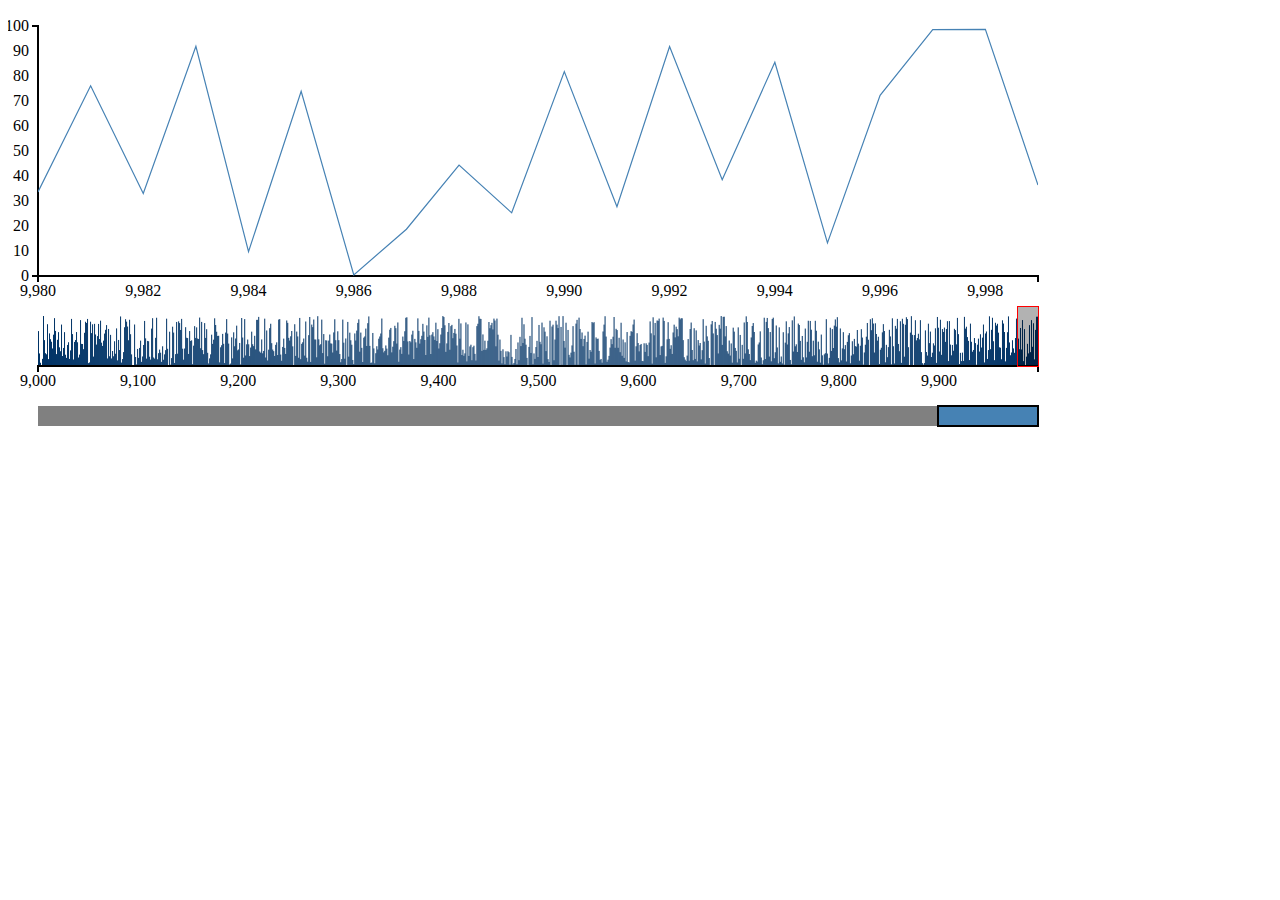
==== index.html @ 8867f0e6 "First commit." ====
<!DOCTYPE html>
<html>
    <head>
        <title>Waffles</title>
        <meta http-equiv="Content-Type" content="text/html; charset=UTF-8">
        <script src="js/libs/mootools-core-1.4.5-full-nocompat.js"></script>
        <script src='js/libs/d3.v3.js'></script>
        <script src="js/chart3.js"></script>
        
        <style> @import "css/chart.css"; </style>
    </head>
    <body>
        <p id="chartp"></p>
        <script>
            var s = d3.select("#chartp");
            var time = 0;

            // Generates a random data point. This isn't the best way to do this since it's means that max must be defined, but it will work for now.
            function getPoint() {
                return {
                    ts: time++,
                    value: 100 * Math.random()
                }
            }

            // Get some random data
            var data = d3.range(10000).map(getPoint);

            s.datum(data);

            //console.log(s);
            var c = new Chart(s, {contextPoints: 1000, cBarWidth : 1});
        </script>
    </body>
</html>
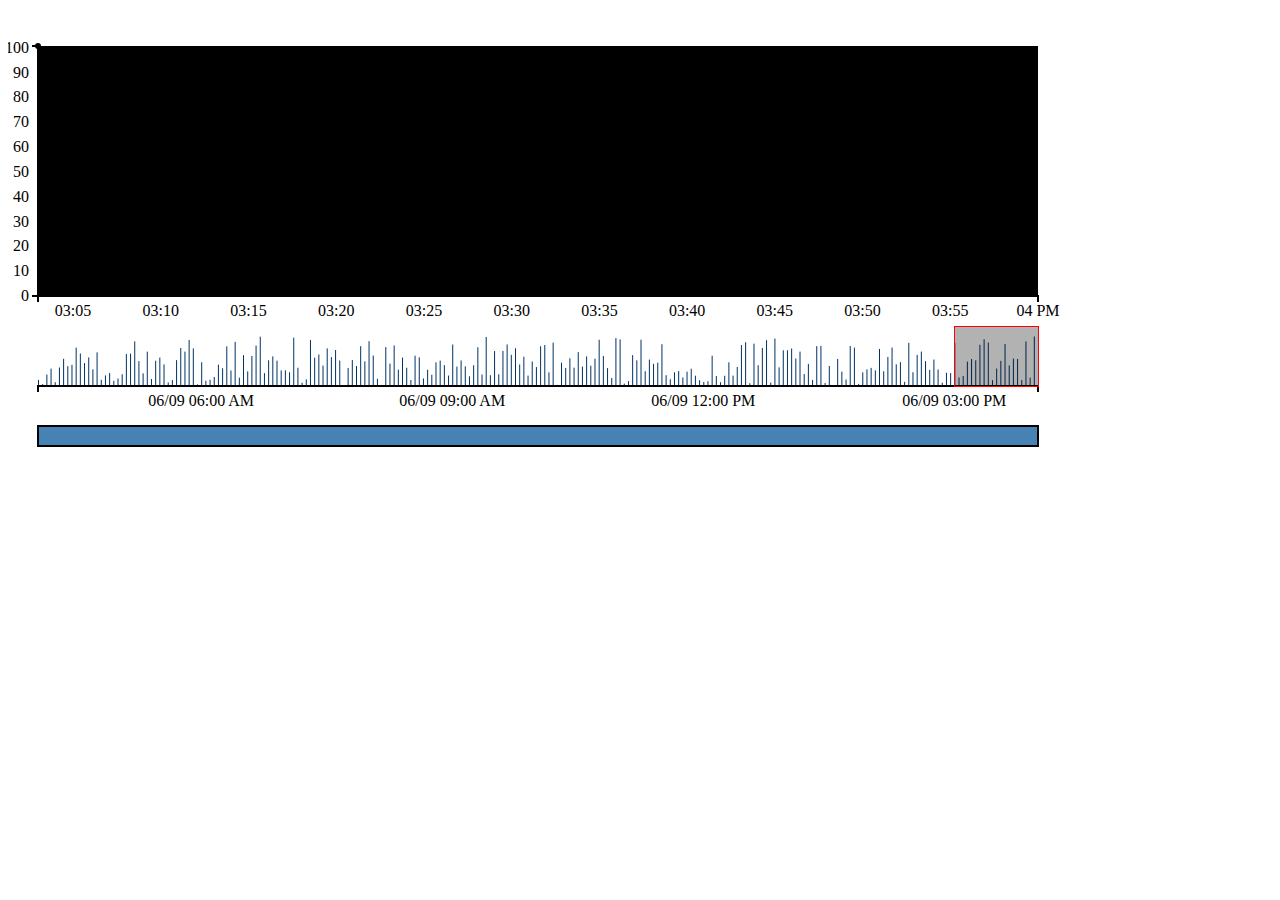
==== commit cc52a843: "Fixed animation, added info. bar, among other changes." ====
--- a/index.html
+++ b/index.html
@@ -1,11 +1,11 @@
 <!DOCTYPE html>
 <html>
     <head>
-        <title>Waffles</title>
+        <title>Chart</title>
         <meta http-equiv="Content-Type" content="text/html; charset=UTF-8">
         <script src="js/libs/mootools-core-1.4.5-full-nocompat.js"></script>
         <script src='js/libs/d3.v3.js'></script>
-        <script src="js/chart3.js"></script>
+        <script src="js/chart6.js"></script>
         
         <style> @import "css/chart.css"; </style>
     </head>
@@ -13,23 +13,23 @@
         <p id="chartp"></p>
         <script>
             var s = d3.select("#chartp");
-            var time = 0;
+            var time = 1370750400000;
 
             // Generates a random data point. This isn't the best way to do this since it's means that max must be defined, but it will work for now.
             function getPoint() {
                 return {
-                    ts: time++,
+                    ts: time += 180000,
                     value: 100 * Math.random()
                 }
             }
 
             // Get some random data
-            var data = d3.range(10000).map(getPoint);
+            var data = d3.range(240).map(getPoint);
 
             s.datum(data);
 
             //console.log(s);
-            var c = new Chart(s, {contextPoints: 1000, cBarWidth : 1});
+            var c = new Chart(s, {contextPoints: 250, cBarWidth : 1});
         </script>
     </body>
 </html>
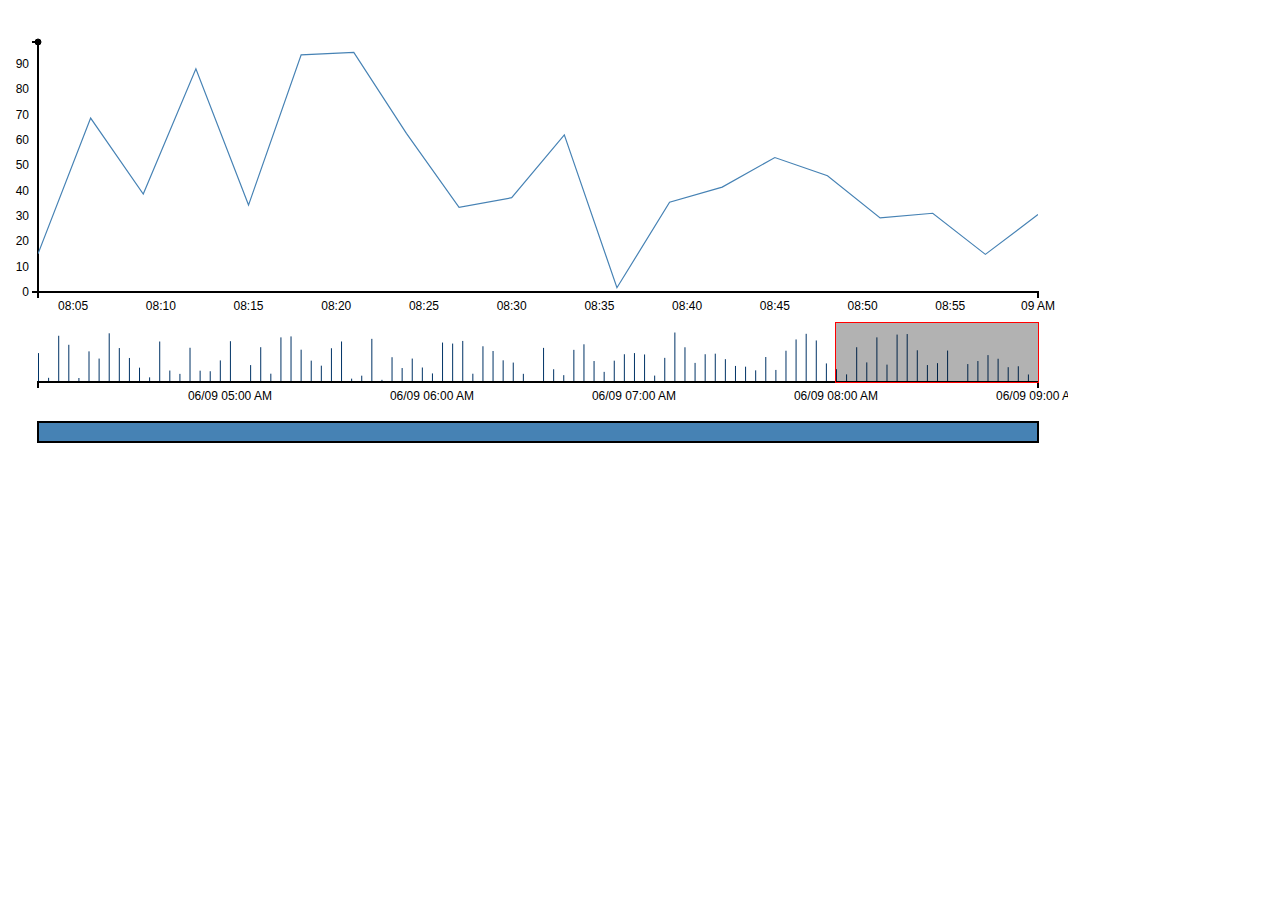
==== commit 91420b74: "no more black screen of death?" ====
--- a/index.html
+++ b/index.html
@@ -24,7 +24,7 @@
             }
 
             // Get some random data
-            var data = d3.range(240).map(getPoint);
+            var data = d3.range(100).map(getPoint);
 
             s.datum(data);
 
